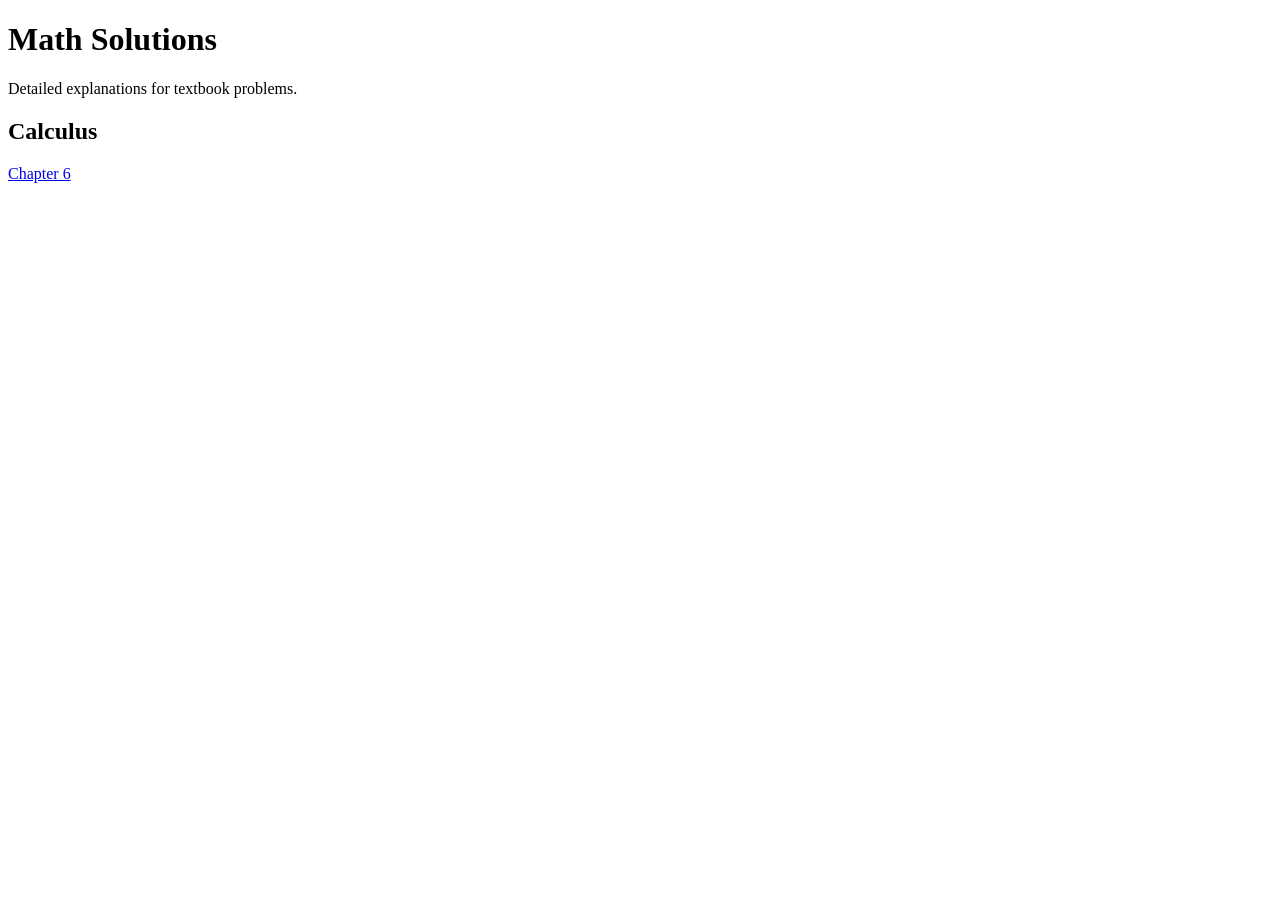
==== index.html @ 58be9fa5 "draft for the webpage" ====
<!DOCTYPE html>
<html lang="en">
<head>
    <meta charset="UTF-8">
    <meta name="viewport" content="width=device-width, initial-scale=1.0">

    <title>Math Solutions</title>

    <link rel="stylesheet" href="css/style.css">
</head>

<body>

    <header>
        <h1>Math Solutions</h1>
        <p>Detailed explanations for textbook problems.</p>
    </header>

    <main>

        <h2>Calculus</h2>

        <a href="chapter6.html">
            Chapter 6
        </a>

    </main>

</body>
</html>
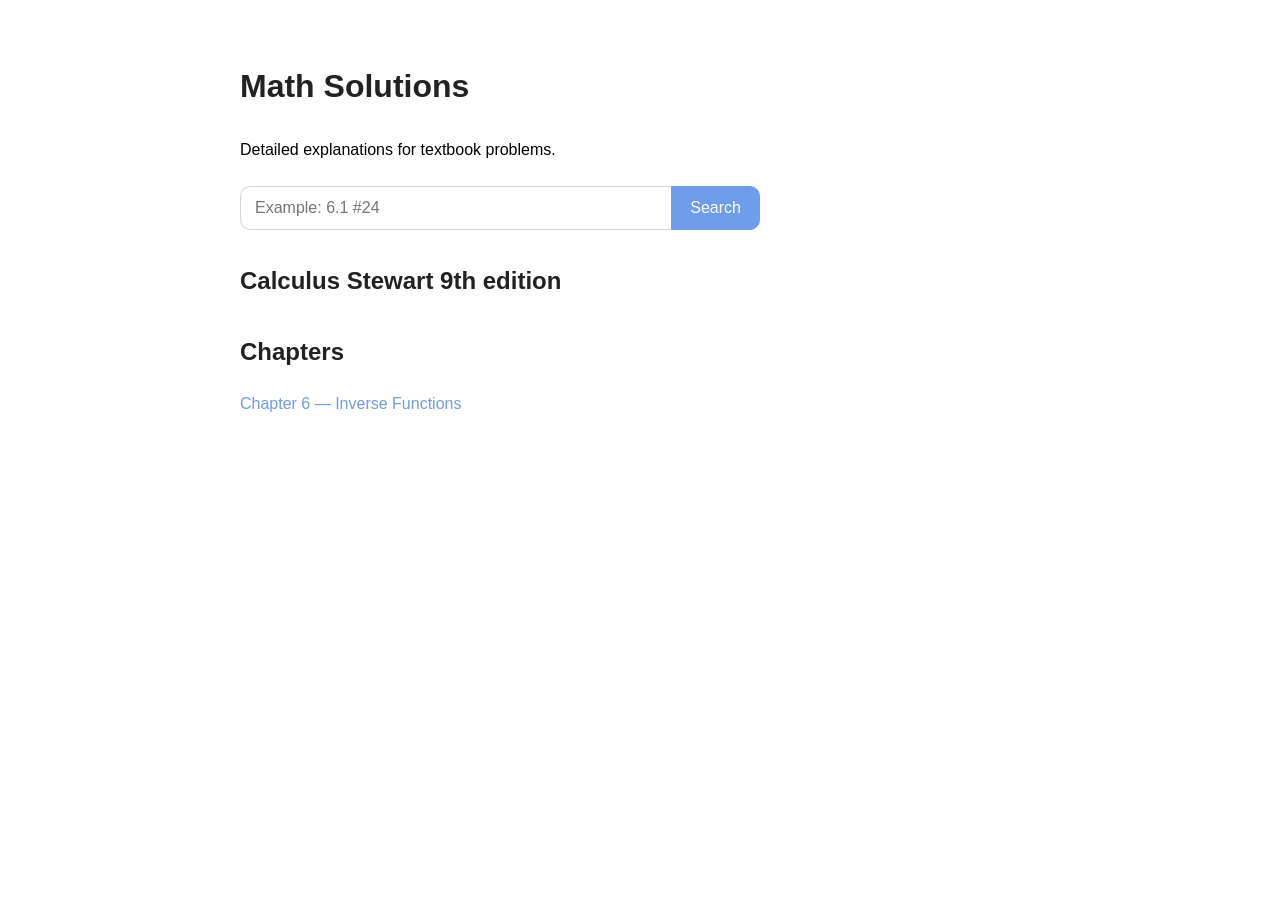
==== commit d02b0754: "add home links for every page - css code has been written" ====
--- a/index.html
+++ b/index.html
@@ -16,15 +16,31 @@
         <p>Detailed explanations for textbook problems.</p>
     </header>
 
+    <form id="problem-search" class="search-bar">
+        <input
+            type="text"
+            id="search-input"
+            placeholder="Example: 6.1 #24"
+        >
+        <button type="submit">Search</button>
+    </form>
+
+    <p id="search-message"></p>
     <main>
 
-        <h2>Calculus</h2>
+        <h2>Calculus Stewart 9th edition</h2>
 
-        <a href="chapter6.html">
-            Chapter 6
-        </a>
+        <section>
+            <h2>Chapters</h2>
+
+            <a href="chapter6.html">
+                Chapter 6 — Inverse Functions
+            </a>
+        </section>
 
     </main>
 
 </body>
+<script type="module" src="js/search.js"></script>
+
 </html>
--- a/css/style.css
+++ b/css/style.css
@@ -0,0 +1,260 @@
+/* basic colors */
+:root {
+    --primary: rgb(111, 156, 235);
+    --primary-light: rgb(235, 242, 253);
+    --text: #222;
+    --border: #dddddd;
+    --background: #ffffff;
+}
+
+body {
+    max-width: 800px;
+    margin: 0 auto;
+    padding: 40px 24px;
+
+    font-family: Arial, sans-serif;
+    line-height: 1.6;
+}
+
+h1 {
+    margin-bottom: 24px;
+    color: var(--text);
+}
+
+h2 {
+    margin-top: 32px;
+    color: var(--text);
+}
+
+section {
+    margin-bottom: 32px;
+}
+
+#problem-content {
+    padding: 24px;
+    margin-bottom: 32px;
+
+    border: 1px solid #ddd;
+    border-radius: 10px;
+}
+
+button {
+    padding: 10px 16px;
+
+    border: 1px solid var(--primary);
+    border-radius: 8px;
+
+    background-color: white;
+    color: var(--primary);
+
+    font-size: 1rem;
+    cursor: pointer;
+
+    transition: 0.2s;
+}
+
+button:hover {
+    background-color: var(--primary);
+    color: white;
+}
+
+/* problem link in the chapter page */
+.problem-list {
+    display: flex;
+    flex-wrap: wrap;
+    gap: 10px;
+}
+
+.problem-link {
+    display: inline-block;
+
+    padding: 8px 14px;
+
+    border: 1px solid var(--primary);
+    border-radius: 8px;
+
+    color: var(--primary);
+    text-decoration: none;
+
+    transition: 0.2s;
+}
+
+.problem-link:hover {
+    background-color: var(--primary);
+    color: white;
+}
+
+/* next/prev link */
+.problem-navigation {
+    display: flex;
+    justify-content: space-between;
+
+    margin-top: 48px;
+}
+
+.problem-navigation a {
+    text-decoration: none;
+}
+
+/* solution part box */
+.solution-section {
+    margin-bottom: 20px;
+}
+
+.solution-box {
+    margin-top: 12px;
+    padding: 20px 24px;
+
+    border: 1px solid var(--border);
+    border-radius: 10px;
+
+    background-color: var(--primary-light);
+}
+
+.solution-box h2 {
+    margin-top: 0;
+}
+
+.solution-step {
+    padding: 16px 0;
+    border-bottom: 1px solid #e5e5e5;
+}
+
+.solution-step:last-child {
+    border-bottom: none;
+}
+
+.solution-step h3 {
+    color: var(--primary);
+    margin-top: 0;
+    margin-bottom: 8px;
+}
+
+/* search bar */
+.search-bar {
+    display: flex;
+    width: 100%;
+    max-width: 520px;
+
+    margin: 24px 0;
+}
+
+.search-bar input {
+    flex: 1;
+
+    padding: 12px 14px;
+
+    border: 1px solid #d6d6d6;
+    border-right: none;
+
+    border-radius: 10px 0 0 10px;
+
+    font-size: 1rem;
+    outline: none;
+}
+
+.search-bar input:focus {
+    border-color: var(--primary);
+}
+
+.search-bar button {
+    padding: 12px 18px;
+
+    border: 1px solid var(--primary);
+    border-radius: 0 10px 10px 0;
+
+    background-color: var(--primary);
+    color: white;
+
+    font-size: 1rem;
+    cursor: pointer;
+}
+
+.search-bar button:hover {
+    opacity: 0.9;
+}
+
+/* links */
+a {
+    color: var(--primary);
+    text-decoration: none;
+}
+
+a:hover {
+    text-decoration: underline;
+}
+
+/* problem links */
+.problem-link {
+    display: inline-block;
+    padding: 8px 14px;
+
+    border: 1px solid var(--primary);
+    border-radius: 8px;
+
+    color: var(--primary);
+    text-decoration: none;
+
+    transition: 0.2s;
+}
+
+.problem-link:hover {
+    background-color: var(--primary);
+    color: white;
+    text-decoration: none;
+}
+
+/* chapter links */
+.chapter-link {
+    display: block;
+    padding: 18px 20px;
+    margin-bottom: 14px;
+
+    border: 1px solid var(--border);
+    border-radius: 10px;
+
+    color: var(--text);
+    text-decoration: none;
+
+    transition: 0.2s;
+}
+
+.chapter-link:hover {
+    border-color: var(--primary);
+    background-color: var(--primary-light);
+    text-decoration: none;
+}
+
+/* pre/next problems links */
+.problem-navigation a {
+    color: var(--primary);
+    text-decoration: none;
+    font-weight: 500;
+}
+
+.problem-navigation a:hover {
+    text-decoration: underline;
+}
+
+/* mobile interactive design */
+@media (max-width: 600px) {
+    body {
+        padding: 24px 16px;
+    }
+
+    .search-bar {
+        flex-direction: column;
+        gap: 10px;
+    }
+
+    .search-bar input,
+    .search-bar button {
+        width: 100%;
+        border-radius: 8px;
+        border: 1px solid var(--primary);
+    }
+
+    .problem-navigation {
+        gap: 20px;
+    }
+}
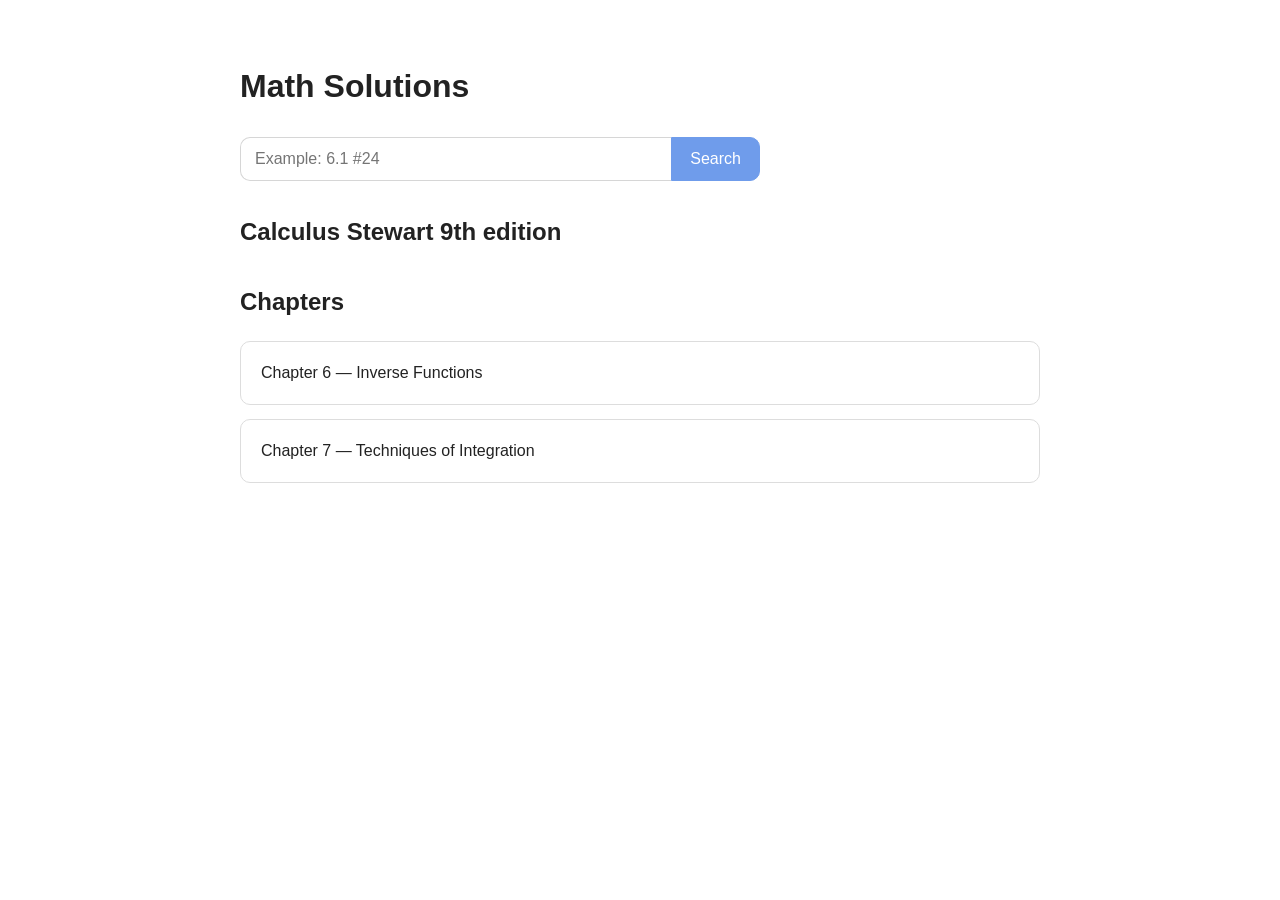
==== commit e4e1cd7f: "Add files via upload" ====
--- a/index.html
+++ b/index.html
@@ -13,7 +13,6 @@
 
     <header>
         <h1>Math Solutions</h1>
-        <p>Detailed explanations for textbook problems.</p>
     </header>
 
     <form id="problem-search" class="search-bar">
@@ -33,9 +32,9 @@
         <section>
             <h2>Chapters</h2>
 
-            <a href="chapter6.html">
-                Chapter 6 — Inverse Functions
-            </a>
+            <div id="chapter-list"></div>
+
+            <script type="module" src="js/index.js"></script>
         </section>
 
     </main>
--- a/css/style.css
+++ b/css/style.css
@@ -225,6 +225,11 @@
     text-decoration: none;
 }
 
+/* navigation */
+.breadcrumb {
+    color: var(--primary);
+}
+
 /* pre/next problems links */
 .problem-navigation a {
     color: var(--primary);
@@ -243,15 +248,27 @@
     }
 
     .search-bar {
-        flex-direction: column;
-        gap: 10px;
-    }
-
-    .search-bar input,
+        display: flex;
+        flex-direction: row;
+        width: 100%;
+    }
+
+    .search-bar input {
+        flex: 1;
+        min-width: 0;
+
+        border: 1px solid #d6d6d6;
+        border-right: none;
+        border-radius: 8px 0 0 8px;
+    }
+
     .search-bar button {
-        width: 100%;
-        border-radius: 8px;
+        width: auto;
+
         border: 1px solid var(--primary);
+        border-radius: 0 8px 8px 0;
+
+        white-space: nowrap;
     }
 
     .problem-navigation {
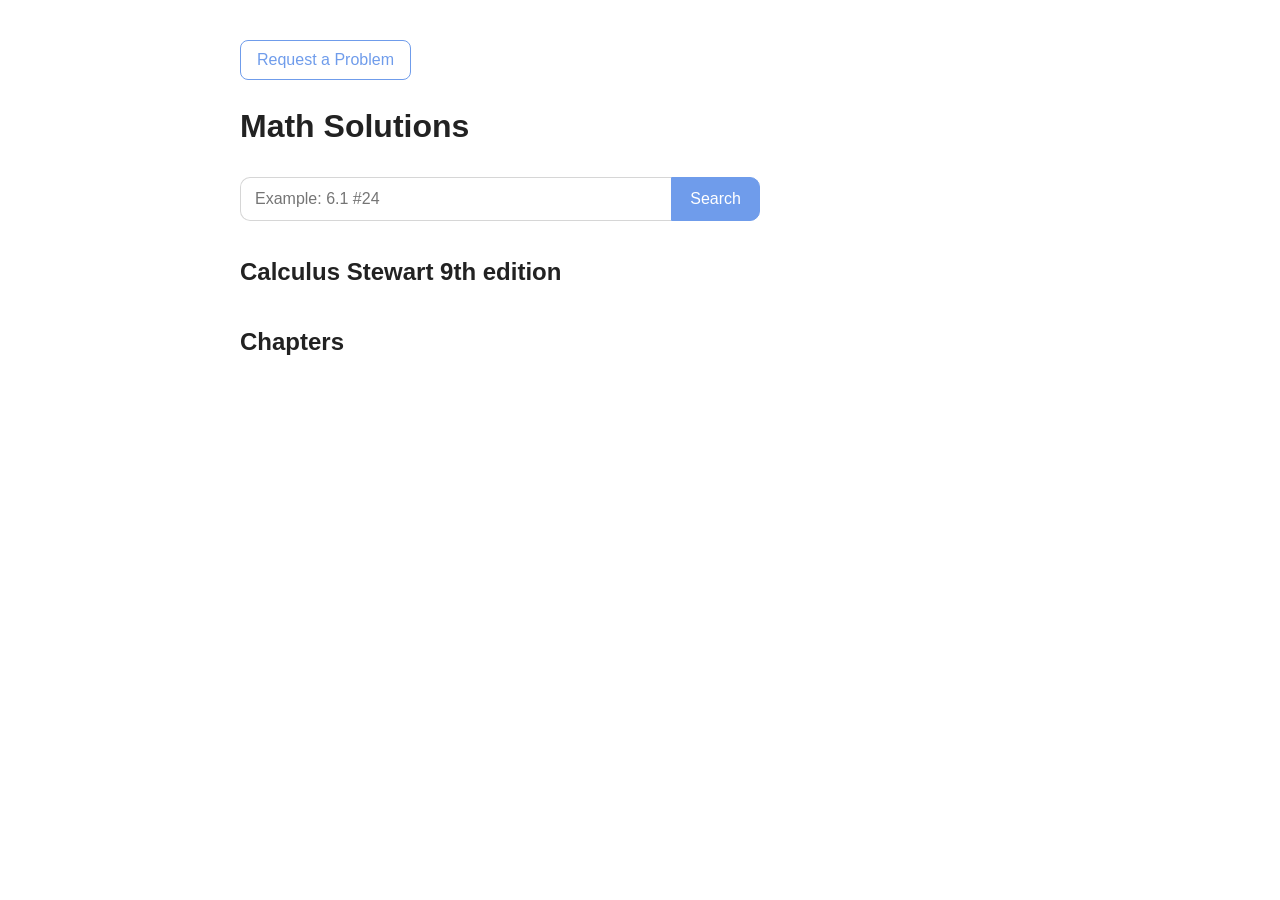
==== commit cd75bca1: "enabled user feedback - user feedback for new problems and solution error" ====
--- a/index.html
+++ b/index.html
@@ -10,6 +10,33 @@
 </head>
 
 <body>
+    <button type="button" id="open-request">
+        Request a Problem
+    </button>
+
+    <section id="request-problem-section" hidden>
+        <h2>Request a Problem</h2>
+        <div class="request-row">
+            <input type="text" id="request-section" placeholder="Section, e.g. 7.2">
+            <input type="number" id="request-problem" placeholder="Problem number">
+        </div>
+        
+
+        <textarea
+            id="request-message"
+            placeholder="Optional note..."
+        ></textarea>
+
+        <button type="button" id="submit-request">
+            Submit Request
+        </button>
+
+        <button type="button" id="cancel-request">
+            Cancel
+        </button>
+
+        <p id="request-status"></p>
+    </section>
 
     <header>
         <h1>Math Solutions</h1>
--- a/css/style.css
+++ b/css/style.css
@@ -96,6 +96,11 @@
     text-decoration: none;
 }
 
+/* problem prompt style */
+#problem-prompt {
+    white-space: pre-line;
+}
+
 /* solution part box */
 .solution-section {
     margin-bottom: 20px;
@@ -128,6 +133,21 @@
     color: var(--primary);
     margin-top: 0;
     margin-bottom: 8px;
+}
+
+/* prevent from overflow of expressions */
+mjx-container[jax="CHTML"][display="true"] {
+    overflow-x: auto;
+    overflow-y: hidden;
+    max-width: 100%;
+    padding-bottom: 4px;
+}
+
+.step-input,
+#steps,
+#solution-box {
+    max-width: 100%;
+    min-width: 0;
 }
 
 /* search bar */
@@ -241,6 +261,107 @@
     text-decoration: underline;
 }
 
+/* feedback field */
+#request-problem-section,
+#feedback-section {
+    margin-top: 32px;
+    padding: 24px;
+
+    border: 1px solid var(--border);
+    border-radius: 12px;
+
+    background-color: #fff;
+}
+
+#request-problem-section h2,
+#feedback-section h2 {
+    margin-top: 0;
+    margin-bottom: 18px;
+}
+
+#request-problem-section input,
+#request-problem-section textarea,
+#feedback-section select,
+#feedback-section textarea {
+    width: 100%;
+    box-sizing: border-box;
+
+    padding: 12px 14px;
+    margin-bottom: 12px;
+
+    border: 1px solid #d6d6d6;
+    border-radius: 8px;
+
+    background-color: white;
+    color: var(--text);
+
+    font: inherit;
+    outline: none;
+
+    transition: border-color 0.2s, box-shadow 0.2s;
+}
+
+#open-feedback {
+    color:#d9757d;
+    border-color: #d9757d;
+}
+
+#open-feedback:hover {
+    background-color:#d9757d;
+    color: white;
+}
+
+#request-problem-section input:focus,
+#request-problem-section textarea:focus,
+#feedback-section select:focus,
+#feedback-section textarea:focus {
+    border-color: var(--primary);
+
+    box-shadow: 0 0 0 3px rgba(111, 156, 235, 0.15);
+}
+
+#request-problem-section textarea,
+#feedback-section textarea {
+    min-height: 110px;
+    resize: vertical;
+}
+
+#submit-request,
+#submit-feedback {
+    padding: 11px 18px;
+
+    border: 1px solid var(--primary);
+    border-radius: 8px;
+
+    background-color: var(--primary);
+    color: white;
+
+    font-size: 1rem;
+    cursor: pointer;
+
+    transition: opacity 0.2s, transform 0.1s;
+}
+
+#submit-request:hover,
+#submit-feedback:hover {
+    opacity: 0.9;
+}
+
+#submit-request:active,
+#submit-feedback:active {
+    transform: translateY(1px);
+}
+
+.request-row {
+    display: flex;
+    gap: 12px;
+}
+
+.request-row input {
+    flex: 1;
+    min-width: 0;
+}
+
 /* mobile interactive design */
 @media (max-width: 600px) {
     body {
@@ -274,4 +395,20 @@
     .problem-navigation {
         gap: 20px;
     }
+
+    .request-row {
+        flex-direction: column;
+        gap: 0;
+    }
+
+    #request-problem-section,
+    #feedback-section {
+        padding: 18px;
+    }
+}
+
+/* for admin page */
+#problem-form label {
+    display: block;
+    margin-bottom: 16px;
 }
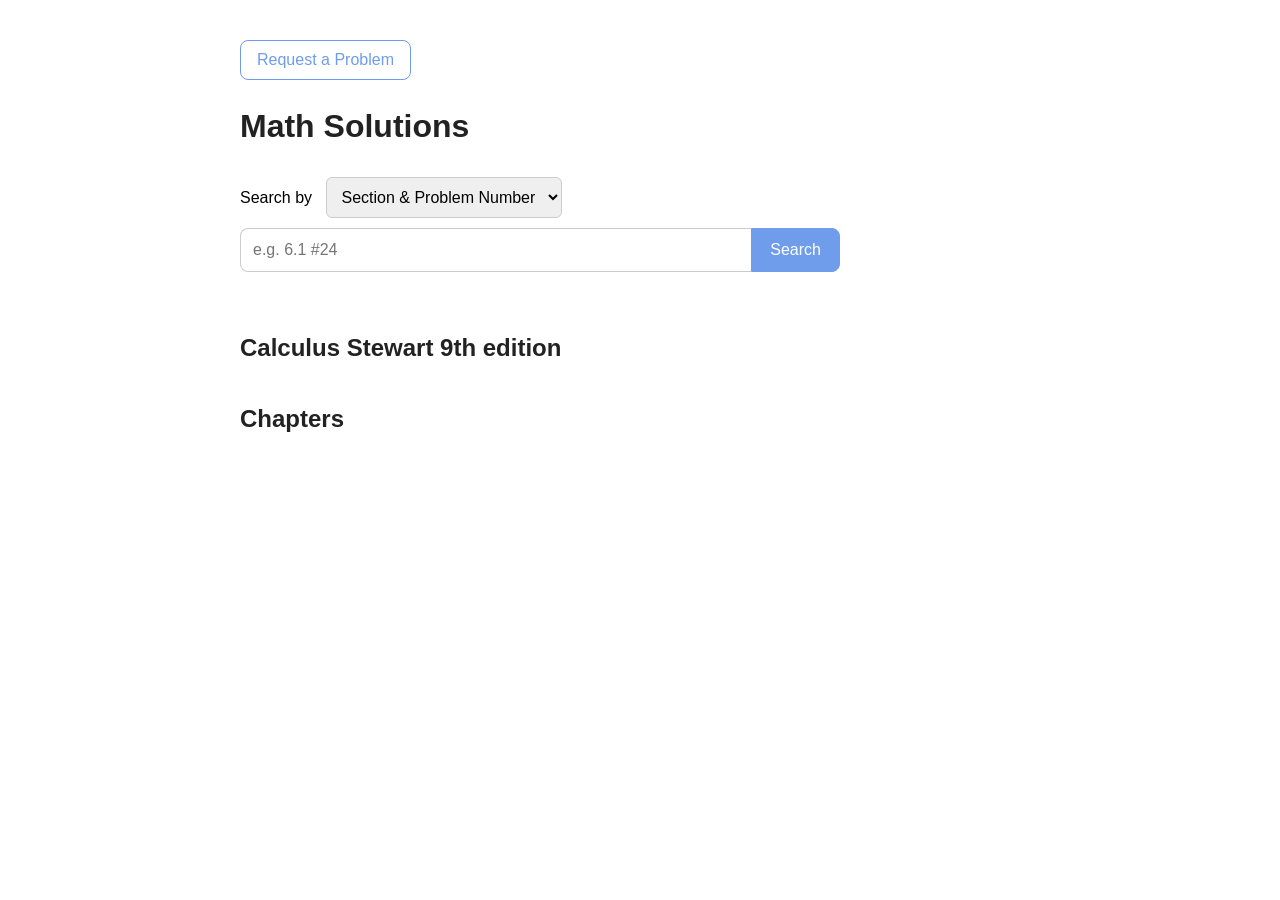
==== commit cabcf13e: "Tag based search feature" ====
--- a/index.html
+++ b/index.html
@@ -42,16 +42,55 @@
         <h1>Math Solutions</h1>
     </header>
 
-    <form id="problem-search" class="search-bar">
-        <input
-            type="text"
-            id="search-input"
-            placeholder="Example: 6.1 #24"
-        >
-        <button type="submit">Search</button>
+    <label for="search-type">
+        Search by 
+    </label>
+
+    <select id="search-type">
+        <option value="problem">
+            Section & Problem Number
+        </option>
+
+        <option value="tag">
+            Tag
+        </option>
+    </select>
+
+    <form id="search-form" class="search-bar">
+
+        <div id="problem-search-fields">
+            <input
+                type="text"
+                id="search-input"
+                placeholder="e.g. 6.1 #24"
+            >
+        </div>
+
+    
+        <div id="tag-search-fields" hidden>
+
+            <div class="tag-input-row">
+                <input
+                    type="text"
+                    id="tag-input"
+                    placeholder="Search tags..."
+                    autocomplete="off"
+                >
+            </div>
+
+            <div id="tag-suggestions" hidden></div>
+        </div>
+
+        <button type="submit">
+            Search
+        </button>
+
     </form>
+    <br>
+    <div id="selected-tags"></div>
 
     <p id="search-message"></p>
+
     <main>
 
         <h2>Calculus Stewart 9th edition</h2>
--- a/css/style.css
+++ b/css/style.css
@@ -150,48 +150,13 @@
     min-width: 0;
 }
 
-/* search bar */
-.search-bar {
-    display: flex;
-    width: 100%;
-    max-width: 520px;
-
-    margin: 24px 0;
-}
-
-.search-bar input {
-    flex: 1;
-
-    padding: 12px 14px;
-
-    border: 1px solid #d6d6d6;
-    border-right: none;
-
-    border-radius: 10px 0 0 10px;
-
-    font-size: 1rem;
-    outline: none;
-}
-
-.search-bar input:focus {
-    border-color: var(--primary);
-}
-
-.search-bar button {
-    padding: 12px 18px;
-
-    border: 1px solid var(--primary);
-    border-radius: 0 10px 10px 0;
-
-    background-color: var(--primary);
-    color: white;
-
-    font-size: 1rem;
-    cursor: pointer;
-}
-
-.search-bar button:hover {
-    opacity: 0.9;
+/* tag result page */
+.problem-result {
+    padding: 0.2rem;
+}
+
+.problem-result > a {
+    font-weight: bold;
 }
 
 /* links */
@@ -301,14 +266,30 @@
     transition: border-color 0.2s, box-shadow 0.2s;
 }
 
+#cancel-request,
+#cancel-feedback {
+    background-color: white;
+    color: var(--text);
+    border: 1px solid #ccc;
+}
+
+#cancel-request:hover,
+#cancel-feedback:hover {
+    background-color: #f5f5f5;
+}
+
 #open-feedback {
-    color:#d9757d;
-    border-color: #d9757d;
+    color:#ef7d86;
+    border-color: #ef7d86;
 }
 
 #open-feedback:hover {
-    background-color:#d9757d;
+    background-color:#ef7d86;
     color: white;
+}
+
+[hidden] {
+    display: none !important;
 }
 
 #request-problem-section input:focus,
@@ -368,28 +349,18 @@
         padding: 24px 16px;
     }
 
+    #search-type {
+        max-width: none;
+    }
+
     .search-bar {
-        display: flex;
-        flex-direction: row;
         width: 100%;
     }
 
-    .search-bar input {
-        flex: 1;
+    #search-input,
+    #tag-input {
         min-width: 0;
-
-        border: 1px solid #d6d6d6;
-        border-right: none;
-        border-radius: 8px 0 0 8px;
-    }
-
-    .search-bar button {
-        width: auto;
-
-        border: 1px solid var(--primary);
-        border-radius: 0 8px 8px 0;
-
-        white-space: nowrap;
+        padding: 0 12px;
     }
 
     .problem-navigation {
@@ -403,12 +374,266 @@
 
     #request-problem-section,
     #feedback-section {
-        padding: 18px;
-    }
+        padding: 16px;
+    }
+
+    #submit-request,
+    #cancel-request,
+    #submit-feedback,
+    #cancel-feedback {
+        width: 100%;
+        margin-top: 10px;
+    }
+
+    #open-request,
+    #open-feedback {
+        width: 100%;
+    }
+
+    #open-feedback {
+        color:#ef7d86;
+        border-color: #ef7d86;
+    }
+
+    #open-feedback:hover {
+        background-color:#ef7d86;
+        color: white;
+    }
+
+     #search-type {
+        max-width: none;
+    }
+
+    .search-bar {
+        width: 100%;
+    }
+
+    #search-input,
+    #tag-input {
+        min-width: 0;
+        padding: 0 12px;
+    }
+
+    .search-bar > button {
+        padding: 0 14px;
+        white-space: nowrap;
+    }
+
+    #tag-suggestions {
+        max-height: 180px;
+    }
+}
+
+/* svg style */
+.problem-diagram {
+    width: 100%;
+    max-width: 420px;
+    height: auto;
+    display: block;
+    margin: 1rem auto;
+}
+
+.water-line {
+    stroke: #5b8fd9;
+    stroke-width: 2;
+}
+
+.plate {
+    fill: #9ca6b2;
+    stroke: #555;
+    stroke-width: 2;
+}
+
+.dimension {
+    stroke: #333;
+    stroke-width: 1.5;
+    fill: none;
+}
+
+.diagram-text {
+    font-size: 16px;
+    fill: currentColor;
+}
+
+/* graph style */
+.graph-box {
+    width: 100%;
+    max-width: 500px;
+    height: 300px;
+    margin: 1rem auto;
+}
+
+.graph-wrapper {
+    display: flex;
+    flex-direction: column;
+    align-items: center;
 }
 
 /* for admin page */
 #problem-form label {
     display: block;
     margin-bottom: 16px;
+}
+
+/* search bar */
+#search-type {
+    padding: 10px 10px;
+    margin-bottom: 10px;
+    margin-left: 10px;
+
+    border: 1px solid #ccc;
+    border-radius: 6px;
+
+    font-size: 1rem;
+}
+
+#search-type:focus {
+    border-color: var(--primary);
+    box-shadow: 0 0 0 3px rgba(111, 156, 235, 0.15);
+    outline: none;
+}
+
+/* Selected tags */
+#selected-tags {
+    display: flex;
+    flex-wrap: wrap;
+    gap: 8px;
+
+    margin-bottom: 10px;
+}
+
+.tag-chip {
+    display: inline-flex;
+    align-items: center;
+    gap: 6px;
+
+    padding: 5px 10px;
+
+    border-radius: 999px;
+
+    background: rgba(111, 156, 235, 0.15);
+    color: var(--primary);
+
+    font-size: 0.85rem;
+}
+
+.tag-delete-button {
+    padding: 0;
+
+    border: none;
+    background: none;
+    color: inherit;
+
+    cursor: pointer;
+}
+
+.tag-delete-button:hover{
+    background: none;
+    color: inherit;
+}
+
+
+
+/* Search bar */
+.search-bar {
+    display: flex;
+
+    width: 100%;
+    max-width: 600px;
+}
+
+#problem-search-fields,
+#tag-search-fields {
+    position: relative;
+
+    flex: 1;
+    min-width: 0;
+}
+
+#search-input,
+#tag-input {
+    width: 100%;
+    height: 44px;
+
+    box-sizing: border-box;
+
+    padding: 0 12px;
+
+    border: 1px solid #ccc;
+    border-right: none;
+    border-radius: 8px 0 0 8px;
+
+    font-size: 1rem;
+
+    outline: none;
+}
+
+#search-input:focus,
+#tag-input:focus {
+    border-color: var(--primary);
+
+}
+
+.search-bar > button {
+    height: 44px;
+
+    padding: 0 18px;
+
+    border: 1px solid var(--primary);
+    border-radius: 0 8px 8px 0;
+
+    background:  var(--primary);
+    color: white;
+
+    font-size: 1rem;
+
+    cursor: pointer;
+}
+
+
+/* Tag suggestions */
+#tag-suggestions {
+    position: absolute;
+
+    top: 48px;
+    left: 0;
+    right: 0;
+
+    padding: 5px;
+
+    border: 1px solid #ddd;
+    border-radius: 8px;
+
+    background: white;
+
+    z-index: 10;
+}
+
+#tag-suggestions button {
+    width: 100%;
+
+    padding: 8px;
+
+    border: none;
+    border-radius: 5px;
+
+    background: white;
+
+    text-align: left;
+
+    cursor: pointer;
+}
+
+#tag-suggestions button:hover {
+    background: rgba(111, 156, 235, 0.12);
+    color: var(--primary)
+}
+
+
+/* Mobile */
+
+@media (max-width: 600px) {
+    .search-bar > button {
+        padding: 0 12px;
+    }
 }
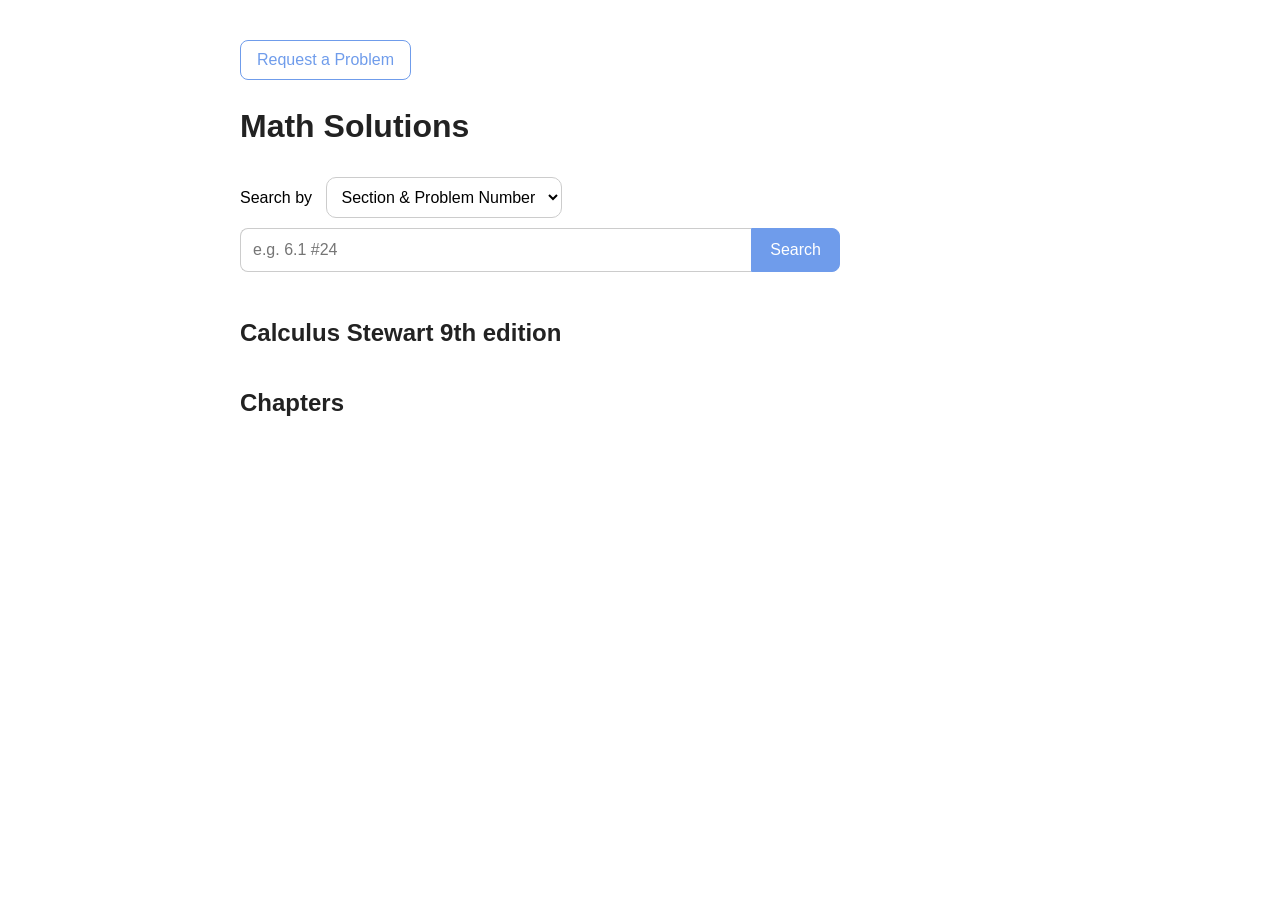
==== commit 5d39db2b: "Add files via upload" ====
--- a/index.html
+++ b/index.html
@@ -86,7 +86,6 @@
         </button>
 
     </form>
-    <br>
     <div id="selected-tags"></div>
 
     <p id="search-message"></p>
--- a/css/style.css
+++ b/css/style.css
@@ -482,9 +482,10 @@
     margin-left: 10px;
 
     border: 1px solid #ccc;
-    border-radius: 6px;
+    border-radius: 10px;
 
     font-size: 1rem;
+    background-color: #fff;
 }
 
 #search-type:focus {
@@ -500,6 +501,7 @@
     gap: 8px;
 
     margin-bottom: 10px;
+    margin-top: 10px;
 }
 
 .tag-chip {
